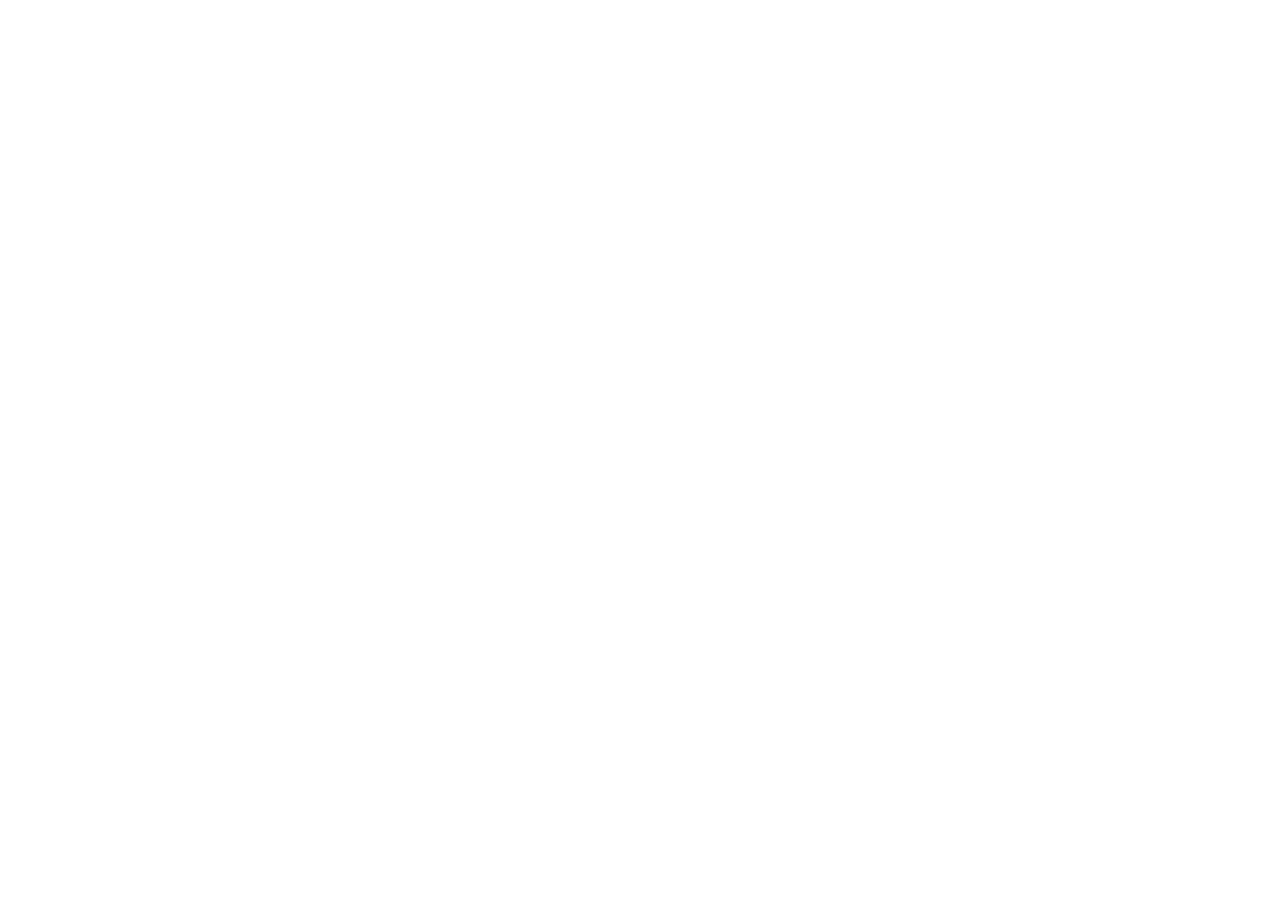
==== index.html @ 21250221 "To upload hte base code" ====
<!DOCTYPE html>
<html lang="en" ng-app="conFusionApp">
  <head>
    <meta charset="utf-8">
    <meta http-equiv="X-UA-Compatible" content="IE=edge">
    <meta name="viewport" content="width=device-width, initial-scale=1">
    <title>Ristorante Con Fusion App</title>
    <link href="../bower_components/bootstrap/dist/css/bootstrap.min.css" rel="stylesheet">
    <link href="../bower_components/bootstrap/dist/css/bootstrap-theme.min.css" rel="stylesheet">
    <link href="../bower_components/font-awesome/css/font-awesome.min.css" rel="stylesheet">
    <link href="styles/bootstrap-social.css" rel="stylesheet">
    <link href="styles/mystyles.css" rel="stylesheet">
    <!-- HTML5 shim and Respond.js for IE8 support of HTML5 elements and media queries -->
    <!-- WARNING: Respond.js doesn't work if you view the page via file:// -->
    <!--[if lt IE 9]>
      <script src="https://oss.maxcdn.com/html5shiv/3.7.2/html5shiv.min.js"></script>
      <script src="https://oss.maxcdn.com/respond/1.4.2/respond.min.js"></script>
    <![endif]-->
</head>
<body data-spy="scroll" data-target="#myScrollspy" data-offset="200">

    <div ui-view="header"></div>
    <div ui-view="content"></div>
    <div ui-view="footer"></div>


    <script src="../bower_components/angular/angular.min.js"></script>
    <script src="../bower_components/angular-ui-router/release/angular-ui-router.min.js"></script>
    <script src="../bower_components/jquery/dist/jquery.min.js"></script>
    <script src="../bower_components/bootstrap/dist/js/bootstrap.min.js"></script>
    <script src="scripts/app.js"></script>
    <script src="scripts/controllers.js"></script>
    <script src="scripts/services.js"></script>
</body>
</html>
---- styles/mystyles.css ----
.row-header {
  margin: 0px auto;
  padding: 0px 0px;
}
.row-content {
  margin: 0px auto;
  padding: 50px 0px;
  border-bottom: 1px ridge;
  min-height: 200px;
}
.row-footer {
  margin: 0px auto;
  padding: 20px 0px;
  background-color: #AfAfAf;
}
.jumbotron {
  margin: 0px auto;
  padding: 70px 30px;
  background: #7986CB;
  color: floralwhite;
}
.carousel {
  background: #1a237e;
}
.carousel .item {
  height: 300px;
}
.carousel .item img {
  left: 0;
  min-height: 300px;
  position: absolute;
  top: 0;
}
.navbar-inverse {
  background: #303f9f;
  color: #ffffff;
}
.navbar-inverse .navbar-nav > .active > a {
  background: #1a237e;
  color: #ffffff;
}
.navbar-inverse .navbar-nav > .active > a:hover {
  background: #1a237e;
  color: #ffffff;
}
.navbar-inverse .navbar-nav > .active > a:focus {
  background: #1a237e;
  color: #ffffff;
}
.navbar-inverse .navbar-nav > .open > a {
  background: #1a237e;
  color: #ffffff;
}
.navbar-inverse .navbar-nav > .open > a:hover {
  background: #1a237e;
  color: #ffffff;
}
.navbar-inverse .navbar-nav > .open > a:focus {
  background: #1a237e;
  color: #ffffff;
}
.navbar-inverse .navbar-nav .open .dropdown-menu > li > a {
  background-color: #303f9f;
  color: #eeeeee;
}
.navbar-inverse .navbar-nav .open .dropdown-menu > li > a:hover {
  color: #000000;
}
.navbar-inverse .navbar-nav .open .dropdown-menu {
  background-color: #303f9f;
  color: #eeeeee;
}
address {
  color: #0f0f0f;
  font-size: 80%;
  margin: 0px;
}
body {
  align: center;
  padding: 50px 0px 0px 0px;
  z-index: 0;
}
.tab-content {
  border-bottom: 1px solid #dddddd;
  border-left: 1px solid #dddddd;
  border-right: 1px solid #dddddd;
  padding: 10px;
}
.affix {
  top: 100px;
}
#carouselButtons {
  bottom: 0px;
  position: absolute;
  right: 0px;
}

input.sorted{
  height: 16px;
}
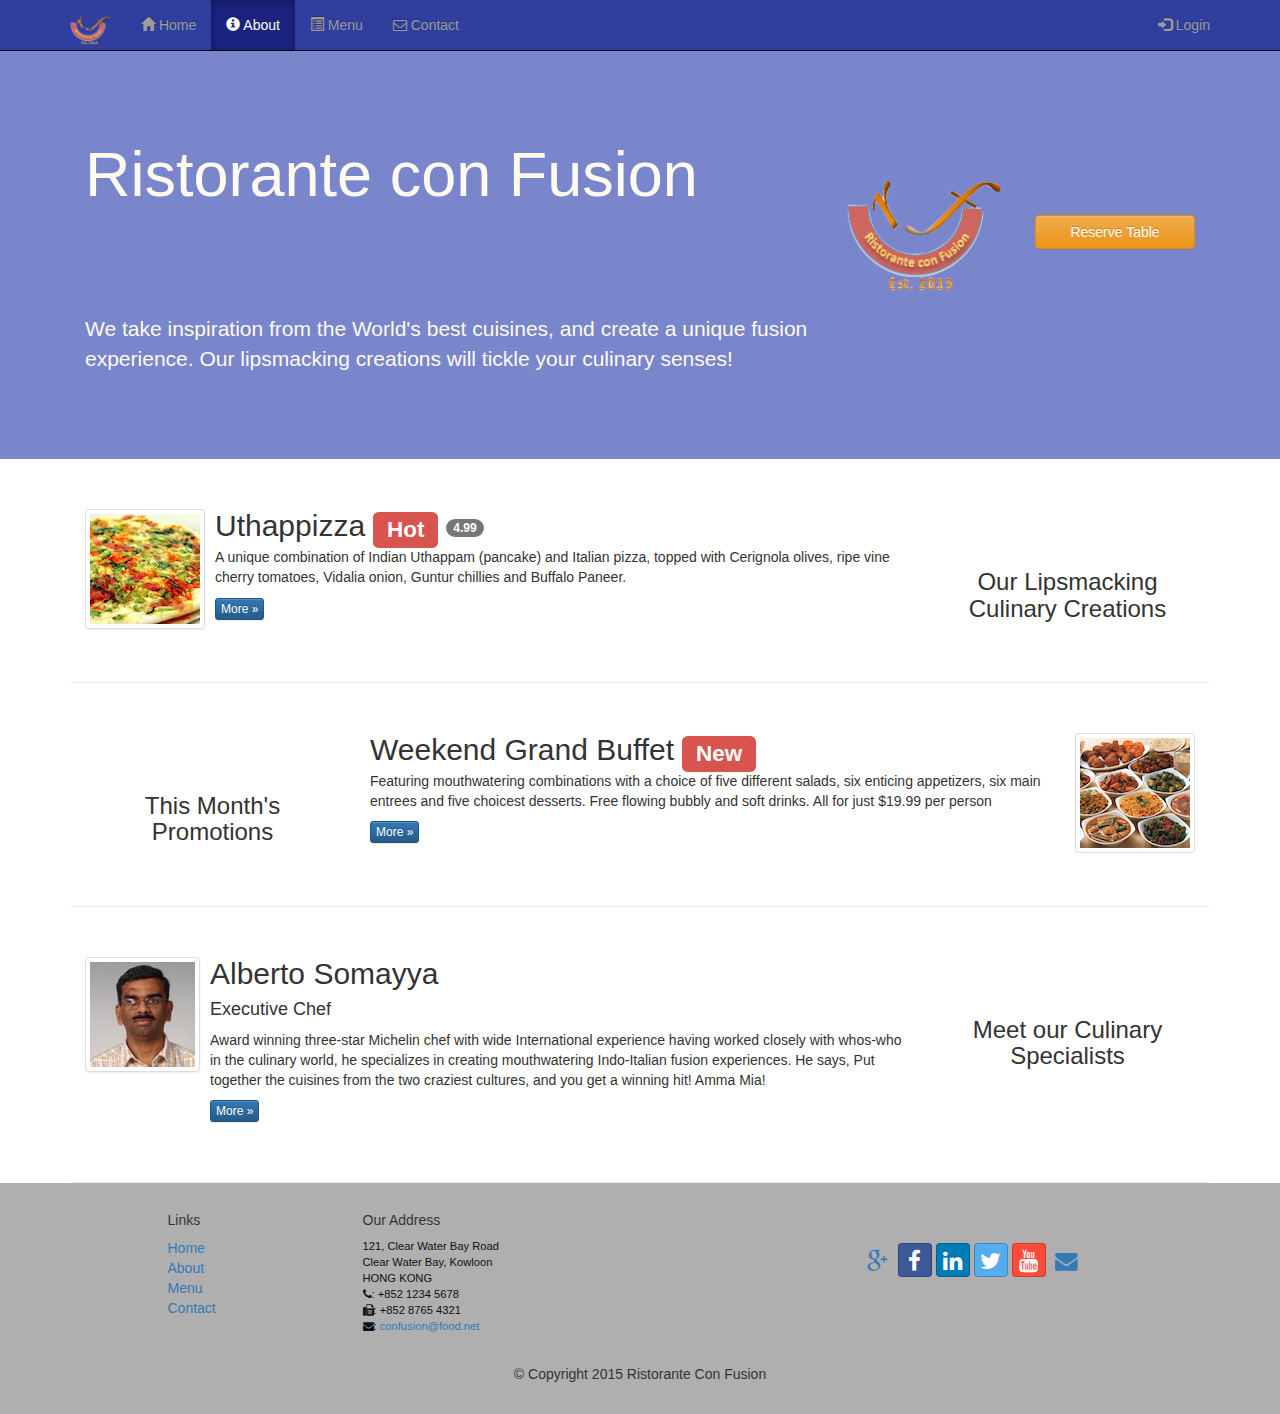
==== commit f282c758: "Reorganize architecture for github page" ====
--- a/index.html
+++ b/index.html
@@ -5,11 +5,11 @@
     <meta http-equiv="X-UA-Compatible" content="IE=edge">
     <meta name="viewport" content="width=device-width, initial-scale=1">
     <title>Ristorante Con Fusion App</title>
-    <link href="../bower_components/bootstrap/dist/css/bootstrap.min.css" rel="stylesheet">
-    <link href="../bower_components/bootstrap/dist/css/bootstrap-theme.min.css" rel="stylesheet">
-    <link href="../bower_components/font-awesome/css/font-awesome.min.css" rel="stylesheet">
-    <link href="styles/bootstrap-social.css" rel="stylesheet">
-    <link href="styles/mystyles.css" rel="stylesheet">
+    <link href="bower_components/bootstrap/dist/css/bootstrap.min.css" rel="stylesheet">
+    <link href="bower_components/bootstrap/dist/css/bootstrap-theme.min.css" rel="stylesheet">
+    <link href="bower_components/font-awesome/css/font-awesome.min.css" rel="stylesheet">
+    <link href="app/styles/bootstrap-social.css" rel="stylesheet">
+    <link href="app/styles/mystyles.css" rel="stylesheet">
     <!-- HTML5 shim and Respond.js for IE8 support of HTML5 elements and media queries -->
     <!-- WARNING: Respond.js doesn't work if you view the page via file:// -->
     <!--[if lt IE 9]>
@@ -24,12 +24,12 @@
     <div ui-view="footer"></div>
 
 
-    <script src="../bower_components/angular/angular.min.js"></script>
-    <script src="../bower_components/angular-ui-router/release/angular-ui-router.min.js"></script>
-    <script src="../bower_components/jquery/dist/jquery.min.js"></script>
-    <script src="../bower_components/bootstrap/dist/js/bootstrap.min.js"></script>
-    <script src="scripts/app.js"></script>
-    <script src="scripts/controllers.js"></script>
-    <script src="scripts/services.js"></script>
+    <script src="bower_components/angular/angular.min.js"></script>
+    <script src="bower_components/angular-ui-router/release/angular-ui-router.min.js"></script>
+    <script src="bower_components/jquery/dist/jquery.min.js"></script>
+    <script src="bower_components/bootstrap/dist/js/bootstrap.min.js"></script>
+    <script src="app/scripts/app.js"></script>
+    <script src="app/scripts/controllers.js"></script>
+    <script src="app/scripts/services.js"></script>
 </body>
 </html>
--- a/app/styles/mystyles.css
+++ b/app/styles/mystyles.css
@@ -0,0 +1,100 @@
+.row-header {
+  margin: 0px auto;
+  padding: 0px 0px;
+}
+.row-content {
+  margin: 0px auto;
+  padding: 50px 0px;
+  border-bottom: 1px ridge;
+  min-height: 200px;
+}
+.row-footer {
+  margin: 0px auto;
+  padding: 20px 0px;
+  background-color: #AfAfAf;
+}
+.jumbotron {
+  margin: 0px auto;
+  padding: 70px 30px;
+  background: #7986CB;
+  color: floralwhite;
+}
+.carousel {
+  background: #1a237e;
+}
+.carousel .item {
+  height: 300px;
+}
+.carousel .item img {
+  left: 0;
+  min-height: 300px;
+  position: absolute;
+  top: 0;
+}
+.navbar-inverse {
+  background: #303f9f;
+  color: #ffffff;
+}
+.navbar-inverse .navbar-nav > .active > a {
+  background: #1a237e;
+  color: #ffffff;
+}
+.navbar-inverse .navbar-nav > .active > a:hover {
+  background: #1a237e;
+  color: #ffffff;
+}
+.navbar-inverse .navbar-nav > .active > a:focus {
+  background: #1a237e;
+  color: #ffffff;
+}
+.navbar-inverse .navbar-nav > .open > a {
+  background: #1a237e;
+  color: #ffffff;
+}
+.navbar-inverse .navbar-nav > .open > a:hover {
+  background: #1a237e;
+  color: #ffffff;
+}
+.navbar-inverse .navbar-nav > .open > a:focus {
+  background: #1a237e;
+  color: #ffffff;
+}
+.navbar-inverse .navbar-nav .open .dropdown-menu > li > a {
+  background-color: #303f9f;
+  color: #eeeeee;
+}
+.navbar-inverse .navbar-nav .open .dropdown-menu > li > a:hover {
+  color: #000000;
+}
+.navbar-inverse .navbar-nav .open .dropdown-menu {
+  background-color: #303f9f;
+  color: #eeeeee;
+}
+address {
+  color: #0f0f0f;
+  font-size: 80%;
+  margin: 0px;
+}
+body {
+  align: center;
+  padding: 50px 0px 0px 0px;
+  z-index: 0;
+}
+.tab-content {
+  border-bottom: 1px solid #dddddd;
+  border-left: 1px solid #dddddd;
+  border-right: 1px solid #dddddd;
+  padding: 10px;
+}
+.affix {
+  top: 100px;
+}
+#carouselButtons {
+  bottom: 0px;
+  position: absolute;
+  right: 0px;
+}
+
+input.sorted{
+  height: 16px;
+}
